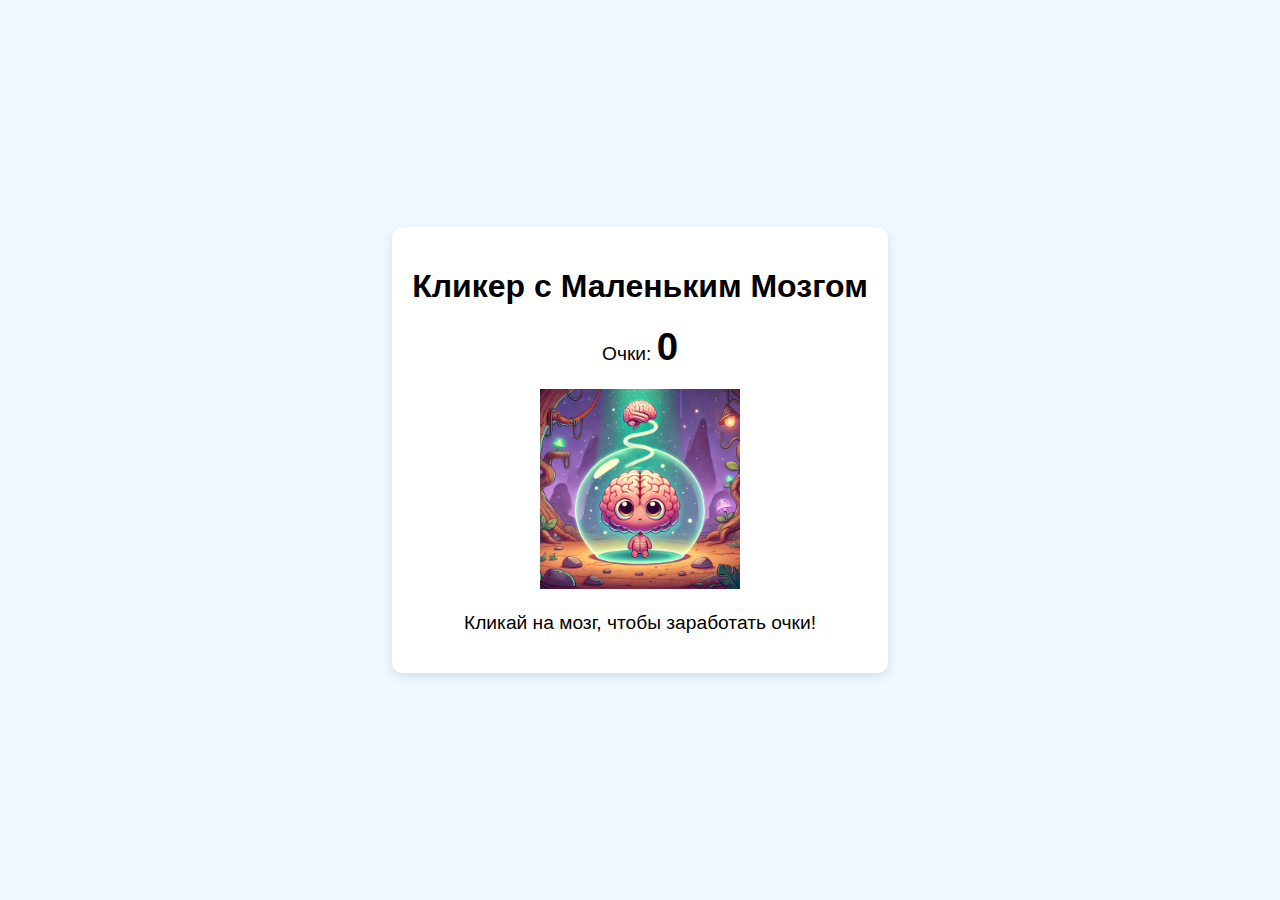
==== index.html @ c877a52a "Initial commit" ====
<!DOCTYPE html>
<html lang="ru">
<head>
    <meta charset="UTF-8">
    <meta name="viewport" content="width=device-width, initial-scale=1.0">
    <title>Кликер - Маленький Мозг</title>
    <link rel="stylesheet" href="styles.css">
</head>
<body>
    <div class="game-container">
        <h1>Кликер с Маленьким Мозгом</h1>
        <p>Очки: <span id="score">0</span></p>
        <img id="brain" src="brain.png" alt="Маленький Мозг" />
        <p>Кликай на мозг, чтобы заработать очки!</p>
    </div>

    <script src="script.js"></script>
</body>
</html>
---- styles.css ----
body {
    font-family: Arial, sans-serif;
    background-color: #f0f8ff;
    display: flex;
    justify-content: center;
    align-items: center;
    height: 100vh;
    margin: 0;
}

.game-container {
    text-align: center;
    background-color: #fff;
    padding: 20px;
    border-radius: 10px;
    box-shadow: 0 4px 10px rgba(0, 0, 0, 0.1);
}

h1 {
    font-size: 2em;
    margin-bottom: 20px;
}

#score {
    font-weight: bold;
    font-size: 2em;
}

#brain {
    cursor: pointer;
    width: 200px;
    height: auto;
    transition: transform 0.1s;
}

#brain:active {
    transform: scale(0.95);
}

p {
    font-size: 1.2em;
}

#reset-btn {
    margin-top: 20px;
    padding: 10px 20px;
    background-color: #ff6347;
    color: white;
    border: none;
    border-radius: 5px;
    cursor: pointer;
    font-size: 1.2em;
}

#reset-btn:hover {
    background-color: #ff4500;
}
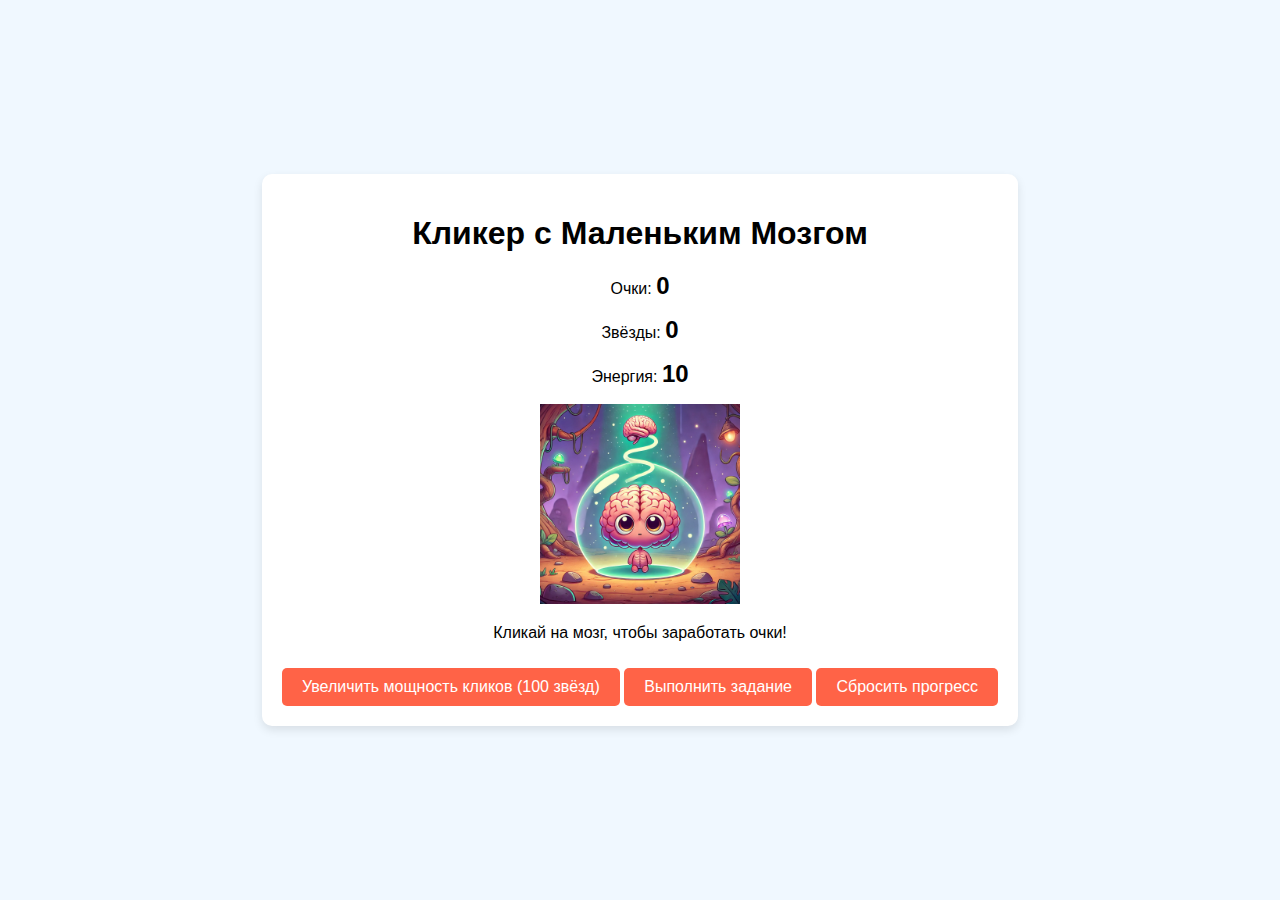
==== commit 1c648f39: "Updated game logic and UI with upgrades and energy system" ====
--- a/index.html
+++ b/index.html
@@ -10,8 +10,13 @@
     <div class="game-container">
         <h1>Кликер с Маленьким Мозгом</h1>
         <p>Очки: <span id="score">0</span></p>
+        <p>Звёзды: <span id="stars">0</span></p>
+        <p>Энергия: <span id="energy">10</span></p>
         <img id="brain" src="brain.png" alt="Маленький Мозг" />
         <p>Кликай на мозг, чтобы заработать очки!</p>
+        <button id="upgrade-btn">Увеличить мощность кликов (100 звёзд)</button>
+        <button id="task-btn">Выполнить задание</button>
+        <button id="reset-btn">Сбросить прогресс</button>
     </div>
 
     <script src="script.js"></script>
--- a/styles.css
+++ b/styles.css
@@ -21,9 +21,9 @@
     margin-bottom: 20px;
 }
 
-#score {
+#score, #stars, #energy {
     font-weight: bold;
-    font-size: 2em;
+    font-size: 1.5em;
 }
 
 #brain {
@@ -37,21 +37,17 @@
     transform: scale(0.95);
 }
 
-p {
-    font-size: 1.2em;
-}
-
-#reset-btn {
-    margin-top: 20px;
+button {
+    margin-top: 10px;
     padding: 10px 20px;
     background-color: #ff6347;
     color: white;
     border: none;
     border-radius: 5px;
     cursor: pointer;
-    font-size: 1.2em;
+    font-size: 1em;
 }
 
-#reset-btn:hover {
+button:hover {
     background-color: #ff4500;
 }
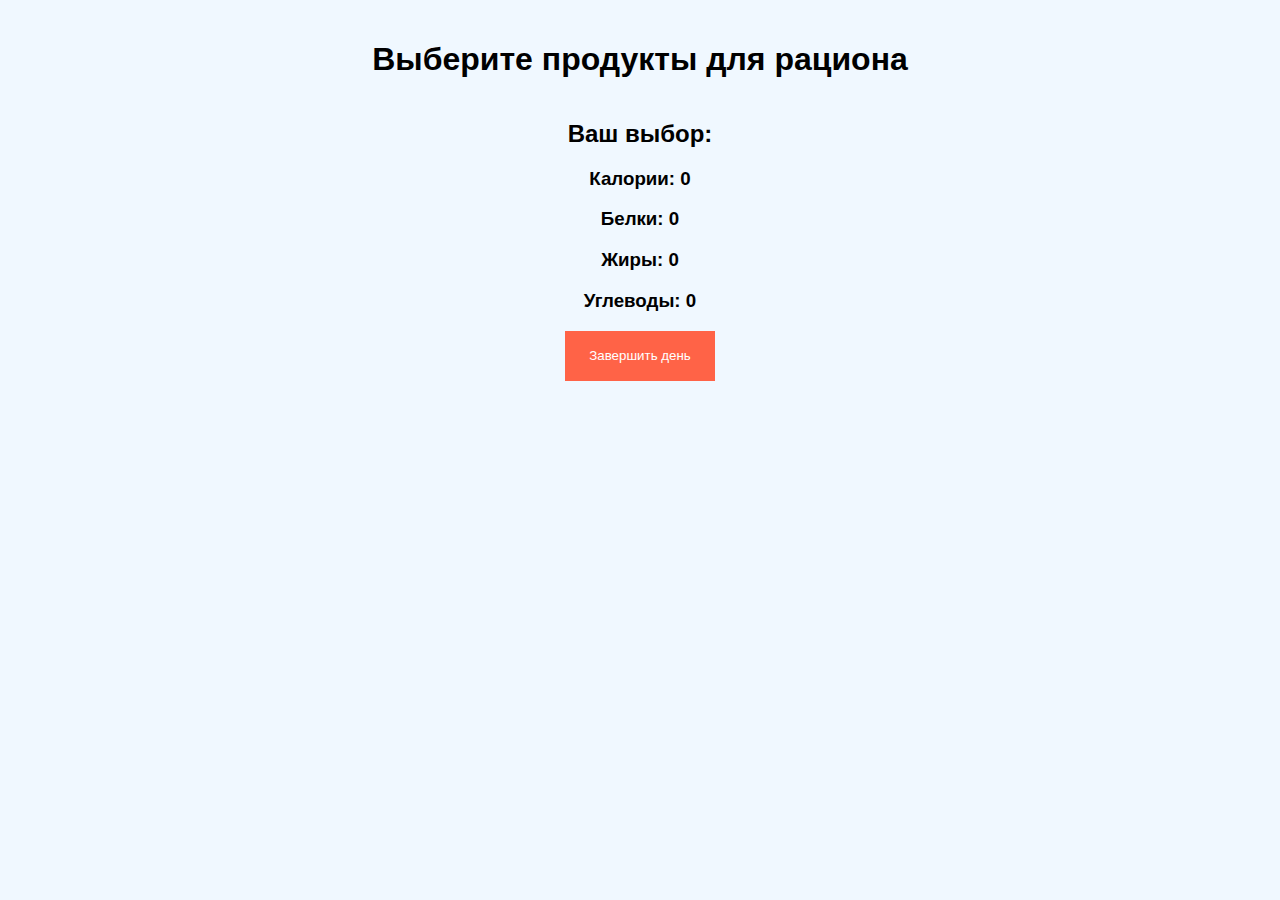
==== commit d7ccae88: "Updated game logic and UI with upgrades and energy system" ====
--- a/index.html
+++ b/index.html
@@ -3,22 +3,29 @@
 <head>
     <meta charset="UTF-8">
     <meta name="viewport" content="width=device-width, initial-scale=1.0">
-    <title>Кликер - Маленький Мозг</title>
+    <title>Планирование питания</title>
     <link rel="stylesheet" href="styles.css">
 </head>
 <body>
-    <div class="game-container">
-        <h1>Кликер с Маленьким Мозгом</h1>
-        <p>Очки: <span id="score">0</span></p>
-        <p>Звёзды: <span id="stars">0</span></p>
-        <p>Энергия: <span id="energy">10</span></p>
-        <img id="brain" src="brain.png" alt="Маленький Мозг" />
-        <p>Кликай на мозг, чтобы заработать очки!</p>
-        <button id="upgrade-btn">Увеличить мощность кликов (100 звёзд)</button>
-        <button id="task-btn">Выполнить задание</button>
-        <button id="reset-btn">Сбросить прогресс</button>
+
+    <div class="container">
+        <h1>Выберите продукты для рациона</h1>
+        <div id="product-list">
+            <!-- Список продуктов будет загружен динамически -->
+        </div>
+
+        <h2>Ваш выбор:</h2>
+        <ul id="selected-products"></ul>
+
+        <h3>Калории: <span id="total-calories">0</span></h3>
+        <h3>Белки: <span id="total-protein">0</span></h3>
+        <h3>Жиры: <span id="total-fat">0</span></h3>
+        <h3>Углеводы: <span id="total-carbs">0</span></h3>
+
+        <button id="finalize-day">Завершить день</button>
     </div>
 
+    <script src="productData.js"></script>
     <script src="script.js"></script>
 </body>
 </html>
--- a/styles.css
+++ b/styles.css
@@ -1,53 +1,39 @@
 body {
     font-family: Arial, sans-serif;
     background-color: #f0f8ff;
-    display: flex;
-    justify-content: center;
-    align-items: center;
-    height: 100vh;
     margin: 0;
+    padding: 20px;
 }
 
-.game-container {
+.container {
+    max-width: 1200px;
+    margin: 0 auto;
     text-align: center;
-    background-color: #fff;
-    padding: 20px;
-    border-radius: 10px;
-    box-shadow: 0 4px 10px rgba(0, 0, 0, 0.1);
 }
 
-h1 {
-    font-size: 2em;
-    margin-bottom: 20px;
-}
-
-#score, #stars, #energy {
-    font-weight: bold;
-    font-size: 1.5em;
-}
-
-#brain {
-    cursor: pointer;
-    width: 200px;
-    height: auto;
-    transition: transform 0.1s;
-}
-
-#brain:active {
-    transform: scale(0.95);
+#product-list {
+    display: flex;
+    flex-wrap: wrap;
+    justify-content: center;
+    gap: 10px;
+    margin-top: 20px;
 }
 
 button {
-    margin-top: 10px;
-    padding: 10px 20px;
+    width: 150px;
+    height: 50px;
     background-color: #ff6347;
     color: white;
     border: none;
-    border-radius: 5px;
     cursor: pointer;
-    font-size: 1em;
+    transition: background-color 0.3s ease;
 }
 
 button:hover {
     background-color: #ff4500;
 }
+
+ul {
+    list-style: none;
+    padding: 0;
+}
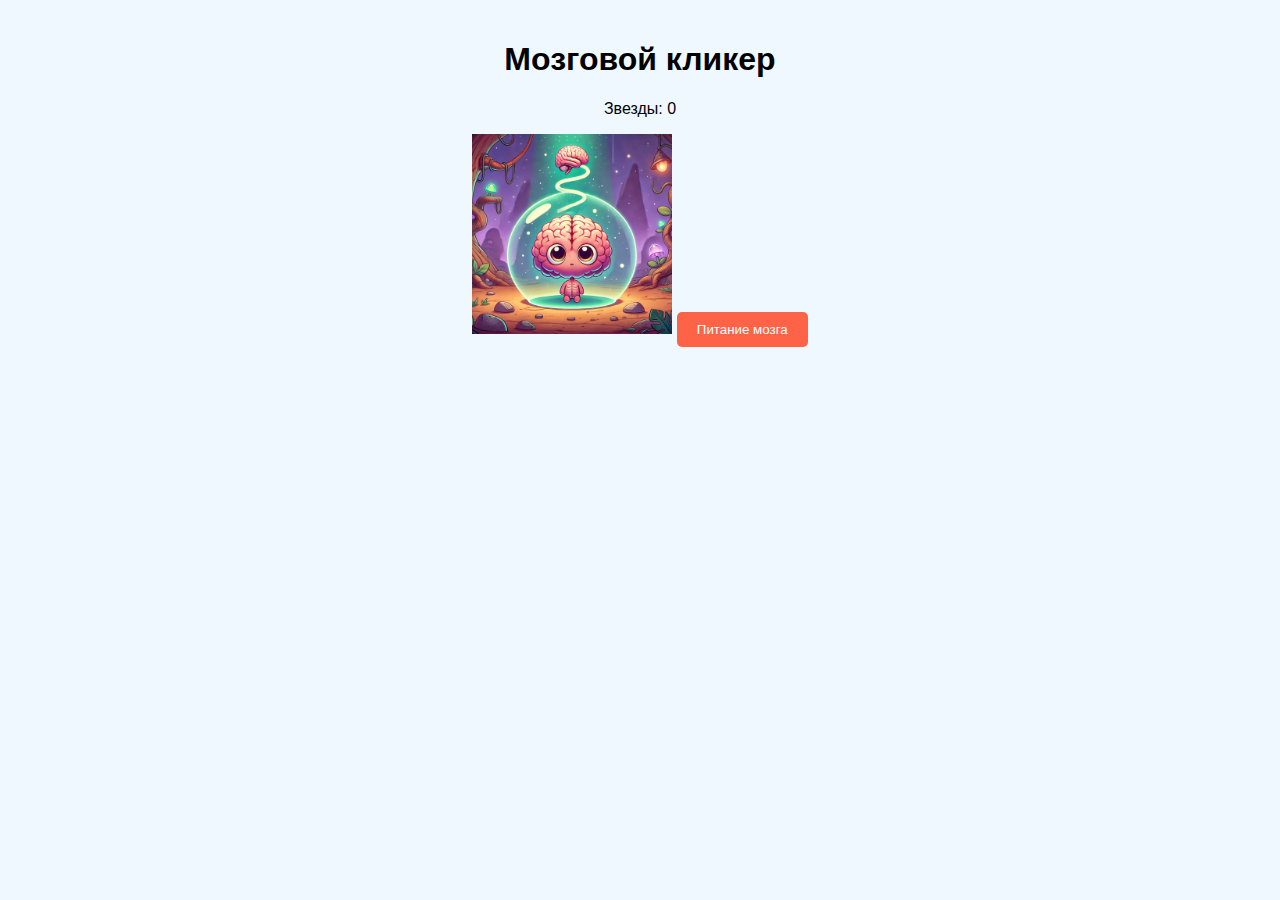
==== commit 59848766: "New feature or fix" ====
--- a/index.html
+++ b/index.html
@@ -3,26 +3,50 @@
 <head>
     <meta charset="UTF-8">
     <meta name="viewport" content="width=device-width, initial-scale=1.0">
-    <title>Планирование питания</title>
+    <title>Мозговой кликер</title>
     <link rel="stylesheet" href="styles.css">
 </head>
 <body>
 
-    <div class="container">
-        <h1>Выберите продукты для рациона</h1>
-        <div id="product-list">
-            <!-- Список продуктов будет загружен динамически -->
+    <!-- Экран с кликером -->
+    <div id="clicker-screen" class="screen active">
+        <h1>Мозговой кликер</h1>
+        <div class="stats">
+            <p>Звезды: <span id="stars">0</span></p>
         </div>
+        <img src="brain.png" alt="Маленький Мозг" id="brain">
+        <button id="feed-brain-btn">Питание мозга</button>
+    </div>
 
-        <h2>Ваш выбор:</h2>
-        <ul id="selected-products"></ul>
+    <!-- Экран с вводом данных пользователя -->
+    <div id="input-screen" class="screen">
+        <h1>Ввод данных</h1>
+        <label for="gender">Пол:</label>
+        <select id="gender">
+            <option value="male">Мужской</option>
+            <option value="female">Женский</option>
+        </select>
 
-        <h3>Калории: <span id="total-calories">0</span></h3>
-        <h3>Белки: <span id="total-protein">0</span></h3>
-        <h3>Жиры: <span id="total-fat">0</span></h3>
-        <h3>Углеводы: <span id="total-carbs">0</span></h3>
+        <label for="weight">Вес (кг):</label>
+        <input type="number" id="weight" placeholder="Введите вес">
 
-        <button id="finalize-day">Завершить день</button>
+        <label for="height">Рост (см):</label>
+        <input type="number" id="height" placeholder="Введите рост">
+
+        <label for="activity">Активность:</label>
+        <select id="activity">
+            <option value="low">Мало занимаюсь</option>
+            <option value="medium">Средняя активность</option>
+            <option value="high">Высокая активность</option>
+        </select>
+
+        <button id="select-diet-btn">Выбрать тип питания</button>
+    </div>
+
+    <!-- Экран с продуктами -->
+    <div id="product-screen" class="screen">
+        <h1>Выбор продуктов</h1>
+        <div id="product-list"></div>
     </div>
 
     <script src="productData.js"></script>
--- a/styles.css
+++ b/styles.css
@@ -1,39 +1,43 @@
 body {
     font-family: Arial, sans-serif;
+    margin: 0;
+    padding: 0;
+    text-align: center;
     background-color: #f0f8ff;
-    margin: 0;
-    padding: 20px;
 }
 
-.container {
-    max-width: 1200px;
-    margin: 0 auto;
-    text-align: center;
-}
-
-#product-list {
-    display: flex;
-    flex-wrap: wrap;
-    justify-content: center;
-    gap: 10px;
-    margin-top: 20px;
+#brain {
+    cursor: pointer;
+    width: 200px;
+    height: auto;
 }
 
 button {
-    width: 150px;
-    height: 50px;
+    padding: 10px 20px;
+    margin-top: 20px;
     background-color: #ff6347;
     color: white;
     border: none;
+    border-radius: 5px;
     cursor: pointer;
-    transition: background-color 0.3s ease;
 }
 
 button:hover {
     background-color: #ff4500;
 }
 
-ul {
-    list-style: none;
-    padding: 0;
+.screen {
+    display: none;
+    padding: 20px;
 }
+
+.screen.active {
+    display: block;
+}
+
+#product-list button {
+    display: inline-block;
+    margin: 5px;
+    padding: 10px;
+    background-color: #87cefa;
+}
